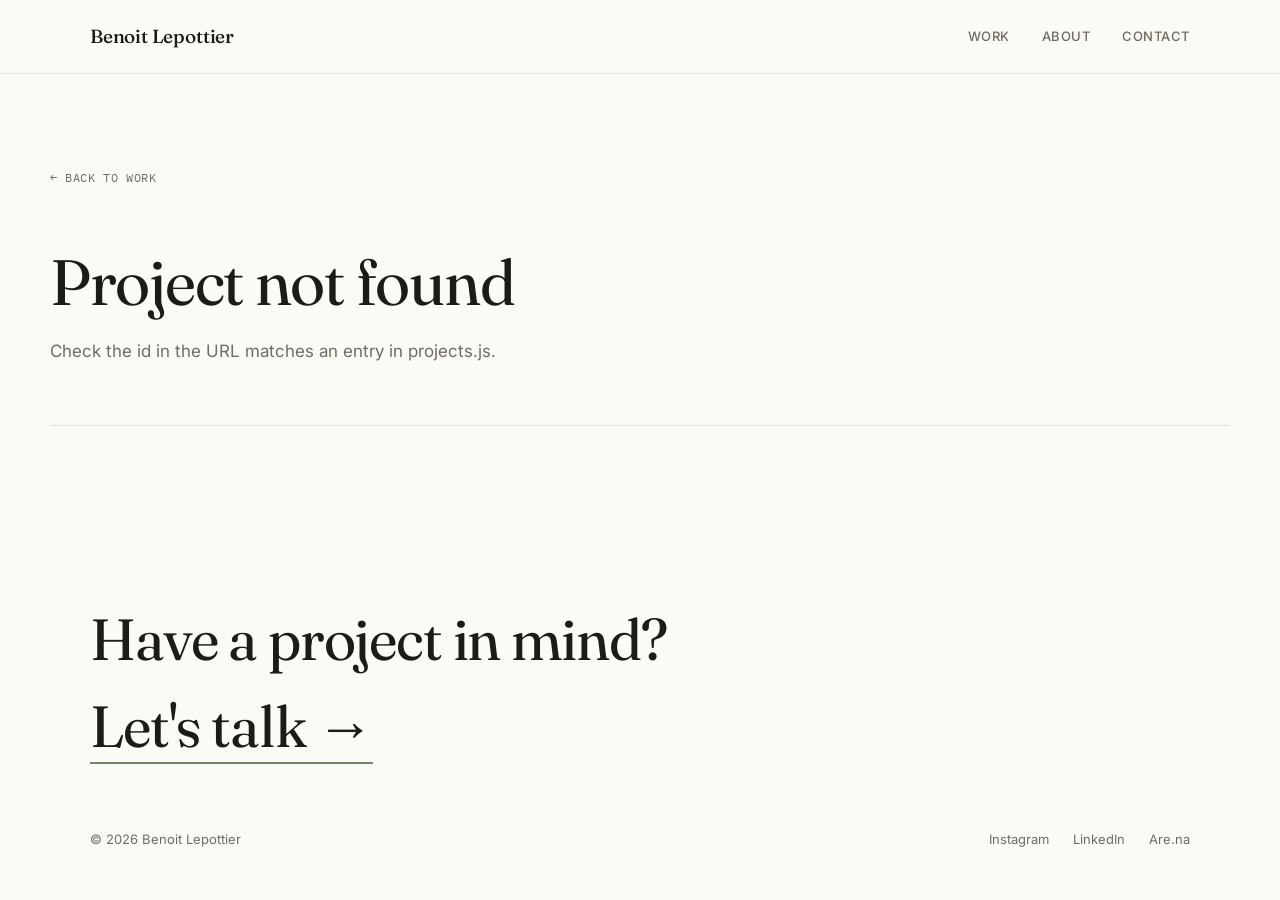
==== projects/project.html @ 7babafc8 "Add files via upload" ====
<!DOCTYPE html>
<html lang="en">
<head>
<meta charset="UTF-8">
<meta name="viewport" content="width=device-width, initial-scale=1.0">
<title id="pageTitle">Project — Benoit Lepottier</title>
<link rel="preconnect" href="https://fonts.googleapis.com">
<link rel="preconnect" href="https://fonts.gstatic.com" crossorigin>
<link href="https://fonts.googleapis.com/css2?family=Fraunces:opsz,wght@9..144,300;9..144,400;9..144,500;9..144,600&family=Inter:wght@400;500;600&family=IBM+Plex+Mono:wght@400;500&display=swap" rel="stylesheet">
<link rel="stylesheet" href="../styles.css">
</head>
<body>

<header>
  <nav>
    <a href="../index.html" class="nav-mark">Benoit Lepottier</a>
    <div class="nav-links">
      <a href="../index.html#work">Work</a>
      <a href="../index.html#about">About</a>
      <a href="../index.html#contact">Contact</a>
    </div>
  </nav>
</header>

<section class="project-header wrap">
  <a href="../index.html#work" class="back-link">← Back to work</a>
  <div class="project-meta" id="projectMeta"></div>
  <h1 class="project-title" id="projectTitle"></h1>
  <p class="project-desc" id="projectDesc"></p>
</section>

<section class="project-gallery wrap" id="projectGallery"></section>

<footer class="wrap" id="contact">
  <div class="contact-title">Have a project in mind? <a href="mailto:ben.lepottier@gmail.com">Let's talk →</a></div>
  <div class="footer-row">
    <div>© 2026 Benoit Lepottier</div>
    <div class="footer-links">
      <a href="#">Instagram</a>
      <a href="#">LinkedIn</a>
      <a href="#">Are.na</a>
    </div>
  </div>
</footer>

<script src="../projects.js"></script>
<script>
  const params = new URLSearchParams(window.location.search);
  const id = params.get('id');
  const project = PROJECTS.find(p => p.id === id);

  if (project) {
    document.getElementById('pageTitle').textContent = `${project.title} — Benoit Lepottier`;
    document.getElementById('projectMeta').textContent = `${project.medium} — ${project.year}`;
    document.getElementById('projectTitle').textContent = project.title;
    document.getElementById('projectDesc').textContent = project.description;

    const gallery = document.getElementById('projectGallery');
    gallery.innerHTML = project.images.map(src => `<img src="${src}" alt="${project.title}">`).join('');
  } else {
    document.getElementById('projectTitle').textContent = 'Project not found';
    document.getElementById('projectDesc').textContent = 'Check the id in the URL matches an entry in projects.js.';
  }
</script>

</body>
</html>
---- styles.css ----
:root {
  --paper: #FAFAF6;
  --ink: #1B1B18;
  --gray: #706C63;
  --line: #E4E1D8;
  --accent: #74856A;
  --accent-soft: #E8ECE4;
}

* { margin: 0; padding: 0; box-sizing: border-box; }

html { scroll-behavior: smooth; }

body {
  background: var(--paper);
  color: var(--ink);
  font-family: 'Inter', sans-serif;
  font-size: 16px;
  line-height: 1.5;
  -webkit-font-smoothing: antialiased;
}

a { color: inherit; text-decoration: none; }

::selection { background: var(--accent-soft); color: var(--ink); }

.wrap {
  max-width: 1180px;
  margin: 0 auto;
  padding: 0 40px;
}

/* ---------- NAV ---------- */
header {
  position: sticky;
  top: 0;
  z-index: 50;
  background: rgba(250, 250, 246, 0.88);
  backdrop-filter: blur(6px);
  border-bottom: 1px solid var(--line);
}

nav {
  display: flex;
  justify-content: space-between;
  align-items: center;
  padding: 22px 40px;
  max-width: 1180px;
  margin: 0 auto;
}

.nav-mark {
  font-family: 'Fraunces', serif;
  font-size: 19px;
  font-weight: 500;
  letter-spacing: -0.01em;
}

.nav-links {
  display: flex;
  gap: 32px;
  font-size: 13px;
  letter-spacing: 0.04em;
  text-transform: uppercase;
  font-weight: 500;
  color: var(--gray);
}

.nav-links a { transition: color 0.2s ease; }
.nav-links a:hover { color: var(--ink); }

/* ---------- HERO ---------- */
.hero {
  padding: 120px 0 90px;
  border-bottom: 1px solid var(--line);
}

.hero-eyebrow {
  font-family: 'IBM Plex Mono', monospace;
  font-size: 12.5px;
  letter-spacing: 0.06em;
  color: var(--accent);
  text-transform: uppercase;
  margin-bottom: 22px;
  display: flex;
  align-items: center;
  gap: 10px;
}

.hero-eyebrow::before {
  content: '';
  width: 7px;
  height: 7px;
  border-radius: 50%;
  background: var(--accent);
  display: inline-block;
}

h1 {
  font-family: 'Fraunces', serif;
  font-weight: 400;
  font-size: clamp(46px, 7vw, 84px);
  line-height: 1.02;
  letter-spacing: -0.02em;
  max-width: 900px;
}

h1 em {
  font-style: italic;
  font-weight: 300;
  color: var(--accent);
}

.hero-sub {
  margin-top: 28px;
  max-width: 520px;
  color: var(--gray);
  font-size: 17px;
  line-height: 1.6;
}

/* ---------- WORK: editorial index ---------- */
.work {
  padding: 90px 0;
  border-bottom: 1px solid var(--line);
}

.section-head {
  display: flex;
  justify-content: space-between;
  align-items: baseline;
  margin-bottom: 48px;
}

.section-title {
  font-family: 'Fraunces', serif;
  font-size: 28px;
  font-weight: 500;
}

.section-count {
  font-family: 'IBM Plex Mono', monospace;
  font-size: 13px;
  color: var(--gray);
}

.index-shell {
  display: grid;
  grid-template-columns: 1fr 360px;
  gap: 60px;
  align-items: start;
}

.index-list {
  border-top: 1px solid var(--line);
}

.index-item {
  display: grid;
  grid-template-columns: 40px 1fr auto auto;
  align-items: baseline;
  gap: 20px;
  padding: 26px 0;
  border-bottom: 1px solid var(--line);
  cursor: pointer;
  transition: padding-left 0.35s cubic-bezier(.22,.61,.36,1);
}

.index-item:hover { padding-left: 14px; }

.index-num {
  font-family: 'IBM Plex Mono', monospace;
  font-size: 12px;
  color: var(--gray);
}

.index-name {
  font-family: 'Fraunces', serif;
  font-size: 27px;
  font-weight: 400;
  letter-spacing: -0.01em;
  transition: color 0.25s ease;
}

.index-item:hover .index-name { color: var(--accent); }

.index-medium {
  font-size: 13px;
  color: var(--gray);
  letter-spacing: 0.02em;
}

.index-year {
  font-family: 'IBM Plex Mono', monospace;
  font-size: 12px;
  color: var(--gray);
}

.preview-frame {
  position: sticky;
  top: 100px;
  aspect-ratio: 4/5;
  border-radius: 6px;
  overflow: hidden;
  background: var(--accent-soft);
  display: flex;
  align-items: center;
  justify-content: center;
}

.preview-frame img {
  width: 100%;
  height: 100%;
  object-fit: cover;
  opacity: 0;
  transition: opacity 0.4s ease;
}

.preview-frame img.active { opacity: 1; }

.preview-placeholder {
  font-family: 'IBM Plex Mono', monospace;
  font-size: 12px;
  color: var(--accent);
  text-align: center;
  padding: 24px;
  letter-spacing: 0.03em;
}

/* ---------- ABOUT ---------- */
.about {
  padding: 90px 0;
  border-bottom: 1px solid var(--line);
  display: grid;
  grid-template-columns: 1fr 1fr;
  gap: 60px;
}

.about-text {
  font-family: 'Fraunces', serif;
  font-size: 25px;
  font-weight: 400;
  line-height: 1.5;
  letter-spacing: -0.01em;
}

.about-details {
  display: flex;
  flex-direction: column;
  gap: 26px;
}

.detail-label {
  font-family: 'IBM Plex Mono', monospace;
  font-size: 11px;
  text-transform: uppercase;
  letter-spacing: 0.06em;
  color: var(--gray);
  margin-bottom: 6px;
}

.detail-value { font-size: 15px; }

/* ---------- CONTACT / FOOTER ---------- */
footer {
  padding: 90px 0 60px;
}

.contact-title {
  font-family: 'Fraunces', serif;
  font-size: clamp(38px, 5vw, 58px);
  font-weight: 400;
  letter-spacing: -0.02em;
  max-width: 640px;
}

.contact-title a {
  border-bottom: 2px solid var(--accent);
  transition: color 0.2s ease;
}

.contact-title a:hover { color: var(--accent); }

.footer-row {
  margin-top: 60px;
  display: flex;
  justify-content: space-between;
  align-items: center;
  font-size: 13px;
  color: var(--gray);
}

.footer-links { display: flex; gap: 24px; }
.footer-links a { transition: color 0.2s ease; }
.footer-links a:hover { color: var(--ink); }

/* ---------- PROJECT DETAIL PAGE ---------- */
.project-header {
  padding: 90px 0 60px;
  border-bottom: 1px solid var(--line);
}

.back-link {
  font-family: 'IBM Plex Mono', monospace;
  font-size: 12px;
  color: var(--gray);
  text-transform: uppercase;
  letter-spacing: 0.05em;
  display: inline-block;
  margin-bottom: 40px;
  transition: color 0.2s ease;
}

.back-link:hover { color: var(--accent); }

.project-meta {
  display: flex;
  gap: 20px;
  font-family: 'IBM Plex Mono', monospace;
  font-size: 12.5px;
  color: var(--gray);
  text-transform: uppercase;
  letter-spacing: 0.04em;
  margin-bottom: 22px;
}

.project-title {
  font-family: 'Fraunces', serif;
  font-size: clamp(38px, 6vw, 64px);
  font-weight: 400;
  letter-spacing: -0.02em;
  max-width: 800px;
}

.project-desc {
  margin-top: 24px;
  max-width: 560px;
  color: var(--gray);
  font-size: 17px;
  line-height: 1.6;
}

.project-gallery {
  padding: 70px 0 100px;
  display: flex;
  flex-direction: column;
  gap: 28px;
}

.project-gallery img {
  width: 100%;
  border-radius: 6px;
  display: block;
}

@media (max-width: 780px) {
  .wrap { padding: 0 22px; }
  nav { padding: 20px 22px; }
  .nav-links { gap: 18px; font-size: 11px; }
  .index-shell { grid-template-columns: 1fr; }
  .preview-frame { display: none; }
  .index-item { grid-template-columns: 26px 1fr; row-gap: 4px; }
  .index-medium, .index-year { grid-column: 2; }
  .about { grid-template-columns: 1fr; gap: 34px; }
}

:focus-visible {
  outline: 2px solid var(--accent);
  outline-offset: 3px;
}

@media (prefers-reduced-motion: reduce) {
  * { transition: none !important; scroll-behavior: auto !important; }
}
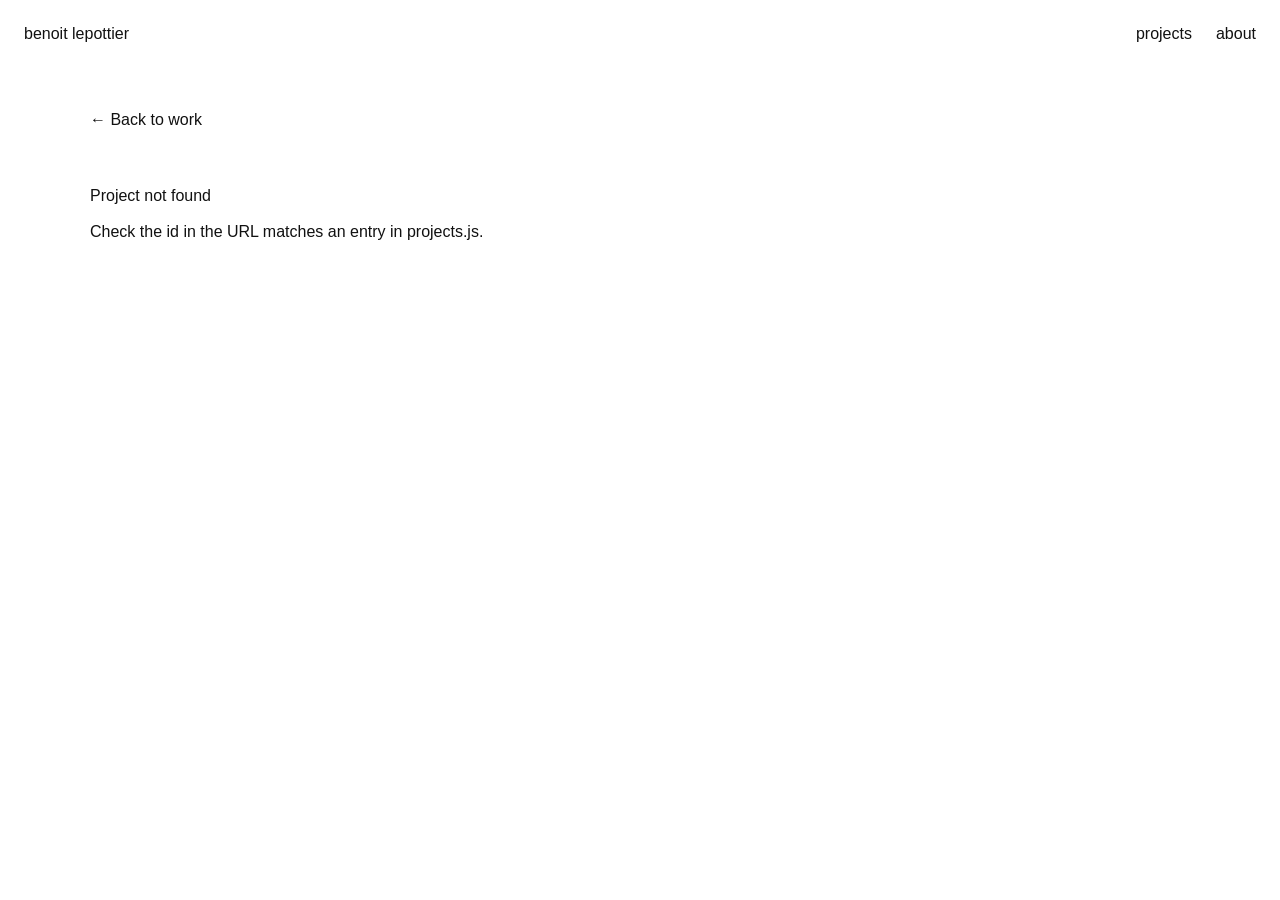
==== commit 992106e6: "Add files via upload" ====
--- a/projects/project.html
+++ b/projects/project.html
@@ -3,45 +3,29 @@
 <head>
 <meta charset="UTF-8">
 <meta name="viewport" content="width=device-width, initial-scale=1.0">
-<title id="pageTitle">Project — Benoit Lepottier</title>
-<link rel="preconnect" href="https://fonts.googleapis.com">
-<link rel="preconnect" href="https://fonts.gstatic.com" crossorigin>
-<link href="https://fonts.googleapis.com/css2?family=Fraunces:opsz,wght@9..144,300;9..144,400;9..144,500;9..144,600&family=Inter:wght@400;500;600&family=IBM+Plex+Mono:wght@400;500&display=swap" rel="stylesheet">
+<title id="pageTitle">Project — benoitlepottier</title>
 <link rel="stylesheet" href="../styles.css">
 </head>
 <body>
 
 <header>
   <nav>
-    <a href="../index.html" class="nav-mark">Benoit Lepottier</a>
+    <a href="../index.html" class="nav-mark">benoit lepottier</a>
     <div class="nav-links">
-      <a href="../index.html#work">Work</a>
-      <a href="../index.html#about">About</a>
-      <a href="../index.html#contact">Contact</a>
+      <a href="../index.html">projects</a>
+      <a href="../about.html">about</a>
     </div>
   </nav>
 </header>
 
 <section class="project-header wrap">
-  <a href="../index.html#work" class="back-link">← Back to work</a>
+  <a href="../index.html" class="back-link">← Back to work</a>
   <div class="project-meta" id="projectMeta"></div>
   <h1 class="project-title" id="projectTitle"></h1>
   <p class="project-desc" id="projectDesc"></p>
 </section>
 
 <section class="project-gallery wrap" id="projectGallery"></section>
-
-<footer class="wrap" id="contact">
-  <div class="contact-title">Have a project in mind? <a href="mailto:ben.lepottier@gmail.com">Let's talk →</a></div>
-  <div class="footer-row">
-    <div>© 2026 Benoit Lepottier</div>
-    <div class="footer-links">
-      <a href="#">Instagram</a>
-      <a href="#">LinkedIn</a>
-      <a href="#">Are.na</a>
-    </div>
-  </div>
-</footer>
 
 <script src="../projects.js"></script>
 <script>
@@ -50,7 +34,7 @@
   const project = PROJECTS.find(p => p.id === id);
 
   if (project) {
-    document.getElementById('pageTitle').textContent = `${project.title} — Benoit Lepottier`;
+    document.getElementById('pageTitle').textContent = `${project.title} — benoitlepottier`;
     document.getElementById('projectMeta').textContent = `${project.medium} — ${project.year}`;
     document.getElementById('projectTitle').textContent = project.title;
     document.getElementById('projectDesc').textContent = project.description;
--- a/styles.css
+++ b/styles.css
@@ -1,10 +1,7 @@
 :root {
-  --paper: #FAFAF6;
-  --ink: #1B1B18;
-  --gray: #706C63;
-  --line: #E4E1D8;
-  --accent: #74856A;
-  --accent-soft: #E8ECE4;
+  --paper: #FFFFFF;
+  --ink: #111111;
+  --gray: #6E6E6E;
 }
 
 * { margin: 0; padding: 0; box-sizing: border-box; }
@@ -14,15 +11,16 @@
 body {
   background: var(--paper);
   color: var(--ink);
-  font-family: 'Inter', sans-serif;
+  font-family: -apple-system, "Helvetica Neue", Helvetica, Arial, sans-serif;
   font-size: 16px;
+  font-weight: 400;
   line-height: 1.5;
   -webkit-font-smoothing: antialiased;
 }
 
 a { color: inherit; text-decoration: none; }
 
-::selection { background: var(--accent-soft); color: var(--ink); }
+::selection { background: #EAEAEA; color: var(--ink); }
 
 .wrap {
   max-width: 1180px;
@@ -35,313 +33,125 @@
   position: sticky;
   top: 0;
   z-index: 50;
-  background: rgba(250, 250, 246, 0.88);
+  background: rgba(255, 255, 255, 0.9);
   backdrop-filter: blur(6px);
-  border-bottom: 1px solid var(--line);
 }
 
 nav {
   display: flex;
   justify-content: space-between;
   align-items: center;
-  padding: 22px 40px;
-  max-width: 1180px;
-  margin: 0 auto;
+  padding: 22px 24px;
 }
 
 .nav-mark {
-  font-family: 'Fraunces', serif;
-  font-size: 19px;
-  font-weight: 500;
-  letter-spacing: -0.01em;
+  font-size: 16px;
+  font-weight: 400;
 }
 
 .nav-links {
   display: flex;
-  gap: 32px;
-  font-size: 13px;
-  letter-spacing: 0.04em;
-  text-transform: uppercase;
-  font-weight: 500;
-  color: var(--gray);
+  gap: 24px;
+  font-size: 16px;
+  font-weight: 400;
 }
 
-.nav-links a { transition: color 0.2s ease; }
-.nav-links a:hover { color: var(--ink); }
-
-/* ---------- HERO ---------- */
-.hero {
-  padding: 120px 0 90px;
-  border-bottom: 1px solid var(--line);
-}
-
-.hero-eyebrow {
-  font-family: 'IBM Plex Mono', monospace;
-  font-size: 12.5px;
-  letter-spacing: 0.06em;
-  color: var(--accent);
-  text-transform: uppercase;
-  margin-bottom: 22px;
-  display: flex;
-  align-items: center;
-  gap: 10px;
-}
-
-.hero-eyebrow::before {
-  content: '';
-  width: 7px;
-  height: 7px;
-  border-radius: 50%;
-  background: var(--accent);
-  display: inline-block;
-}
-
-h1 {
-  font-family: 'Fraunces', serif;
-  font-weight: 400;
-  font-size: clamp(46px, 7vw, 84px);
-  line-height: 1.02;
-  letter-spacing: -0.02em;
-  max-width: 900px;
-}
-
-h1 em {
-  font-style: italic;
-  font-weight: 300;
-  color: var(--accent);
-}
-
-.hero-sub {
-  margin-top: 28px;
-  max-width: 520px;
-  color: var(--gray);
-  font-size: 17px;
-  line-height: 1.6;
-}
-
-/* ---------- WORK: editorial index ---------- */
+/* ---------- WORK: project list ---------- */
 .work {
-  padding: 90px 0;
-  border-bottom: 1px solid var(--line);
-}
-
-.section-head {
-  display: flex;
-  justify-content: space-between;
-  align-items: baseline;
-  margin-bottom: 48px;
-}
-
-.section-title {
-  font-family: 'Fraunces', serif;
-  font-size: 28px;
-  font-weight: 500;
-}
-
-.section-count {
-  font-family: 'IBM Plex Mono', monospace;
-  font-size: 13px;
-  color: var(--gray);
+  padding: 72px 24px 90px;
+  position: relative;
 }
 
 .index-shell {
-  display: grid;
-  grid-template-columns: 1fr 360px;
-  gap: 60px;
-  align-items: start;
-}
-
-.index-list {
-  border-top: 1px solid var(--line);
+  max-width: 480px;
 }
 
 .index-item {
-  display: grid;
-  grid-template-columns: 40px 1fr auto auto;
-  align-items: baseline;
-  gap: 20px;
-  padding: 26px 0;
-  border-bottom: 1px solid var(--line);
+  display: block;
+  padding: 8px 0;
   cursor: pointer;
-  transition: padding-left 0.35s cubic-bezier(.22,.61,.36,1);
-}
-
-.index-item:hover { padding-left: 14px; }
-
-.index-num {
-  font-family: 'IBM Plex Mono', monospace;
-  font-size: 12px;
-  color: var(--gray);
 }
 
 .index-name {
-  font-family: 'Fraunces', serif;
-  font-size: 27px;
+  font-size: 16px;
   font-weight: 400;
-  letter-spacing: -0.01em;
-  transition: color 0.25s ease;
+  color: var(--ink);
+  transition: font-weight 0.1s ease;
 }
 
-.index-item:hover .index-name { color: var(--accent); }
-
-.index-medium {
-  font-size: 13px;
-  color: var(--gray);
-  letter-spacing: 0.02em;
-}
-
-.index-year {
-  font-family: 'IBM Plex Mono', monospace;
-  font-size: 12px;
-  color: var(--gray);
+.index-item:hover .index-name {
+  font-weight: 700;
 }
 
 .preview-frame {
-  position: sticky;
-  top: 100px;
-  aspect-ratio: 4/5;
-  border-radius: 6px;
-  overflow: hidden;
-  background: var(--accent-soft);
+  position: fixed;
+  top: 120px;
+  left: 50%;
+  transform: translateX(-50%);
+  width: min(420px, 80vw);
+  height: 380px;
   display: flex;
   align-items: center;
   justify-content: center;
+  z-index: 10;
+}
+
+.preview-line {
+  width: 100%;
+  border-top: 2px dashed #999999;
 }
 
 .preview-frame img {
-  width: 100%;
-  height: 100%;
+  position: absolute;
+  top: 50%;
+  left: 50%;
+  width: min(240px, 55vw);
+  aspect-ratio: 4/5;
   object-fit: cover;
+  border-radius: 2px;
   opacity: 0;
-  transition: opacity 0.4s ease;
+  transition: opacity 0.3s ease;
 }
 
 .preview-frame img.active { opacity: 1; }
 
-.preview-placeholder {
-  font-family: 'IBM Plex Mono', monospace;
-  font-size: 12px;
-  color: var(--accent);
-  text-align: center;
-  padding: 24px;
-  letter-spacing: 0.03em;
-}
-
-/* ---------- ABOUT ---------- */
-.about {
-  padding: 90px 0;
-  border-bottom: 1px solid var(--line);
-  display: grid;
-  grid-template-columns: 1fr 1fr;
-  gap: 60px;
-}
-
-.about-text {
-  font-family: 'Fraunces', serif;
-  font-size: 25px;
-  font-weight: 400;
-  line-height: 1.5;
-  letter-spacing: -0.01em;
-}
-
-.about-details {
-  display: flex;
-  flex-direction: column;
-  gap: 26px;
-}
-
-.detail-label {
-  font-family: 'IBM Plex Mono', monospace;
-  font-size: 11px;
-  text-transform: uppercase;
-  letter-spacing: 0.06em;
-  color: var(--gray);
-  margin-bottom: 6px;
-}
-
-.detail-value { font-size: 15px; }
-
-/* ---------- CONTACT / FOOTER ---------- */
-footer {
-  padding: 90px 0 60px;
-}
-
-.contact-title {
-  font-family: 'Fraunces', serif;
-  font-size: clamp(38px, 5vw, 58px);
-  font-weight: 400;
-  letter-spacing: -0.02em;
-  max-width: 640px;
-}
-
-.contact-title a {
-  border-bottom: 2px solid var(--accent);
-  transition: color 0.2s ease;
-}
-
-.contact-title a:hover { color: var(--accent); }
-
-.footer-row {
-  margin-top: 60px;
-  display: flex;
-  justify-content: space-between;
-  align-items: center;
-  font-size: 13px;
-  color: var(--gray);
-}
-
-.footer-links { display: flex; gap: 24px; }
-.footer-links a { transition: color 0.2s ease; }
-.footer-links a:hover { color: var(--ink); }
-
 /* ---------- PROJECT DETAIL PAGE ---------- */
 .project-header {
-  padding: 90px 0 60px;
-  border-bottom: 1px solid var(--line);
+  padding-top: 40px;
+  padding-bottom: 60px;
 }
 
 .back-link {
-  font-family: 'IBM Plex Mono', monospace;
-  font-size: 12px;
-  color: var(--gray);
-  text-transform: uppercase;
-  letter-spacing: 0.05em;
+  font-size: 16px;
+  font-weight: 400;
+  color: var(--ink);
   display: inline-block;
   margin-bottom: 40px;
-  transition: color 0.2s ease;
 }
 
-.back-link:hover { color: var(--accent); }
-
 .project-meta {
-  display: flex;
-  gap: 20px;
-  font-family: 'IBM Plex Mono', monospace;
-  font-size: 12.5px;
+  font-size: 16px;
+  font-weight: 400;
   color: var(--gray);
-  text-transform: uppercase;
-  letter-spacing: 0.04em;
-  margin-bottom: 22px;
+  margin-bottom: 12px;
 }
 
 .project-title {
-  font-family: 'Fraunces', serif;
-  font-size: clamp(38px, 6vw, 64px);
+  font-size: 16px;
   font-weight: 400;
-  letter-spacing: -0.02em;
-  max-width: 800px;
 }
 
 .project-desc {
-  margin-top: 24px;
+  margin-top: 12px;
   max-width: 560px;
-  color: var(--gray);
-  font-size: 17px;
-  line-height: 1.6;
+  color: var(--ink);
+  font-size: 16px;
+  font-weight: 400;
 }
 
 .project-gallery {
-  padding: 70px 0 100px;
+  padding-top: 20px;
+  padding-bottom: 100px;
   display: flex;
   flex-direction: column;
   gap: 28px;
@@ -354,18 +164,14 @@
 }
 
 @media (max-width: 780px) {
-  .wrap { padding: 0 22px; }
-  nav { padding: 20px 22px; }
-  .nav-links { gap: 18px; font-size: 11px; }
-  .index-shell { grid-template-columns: 1fr; }
+  .wrap { padding: 0 20px; }
+  nav { padding: 18px 20px; }
+  .work { padding: 24px 20px 60px; }
   .preview-frame { display: none; }
-  .index-item { grid-template-columns: 26px 1fr; row-gap: 4px; }
-  .index-medium, .index-year { grid-column: 2; }
-  .about { grid-template-columns: 1fr; gap: 34px; }
 }
 
 :focus-visible {
-  outline: 2px solid var(--accent);
+  outline: 2px solid var(--ink);
   outline-offset: 3px;
 }
 
